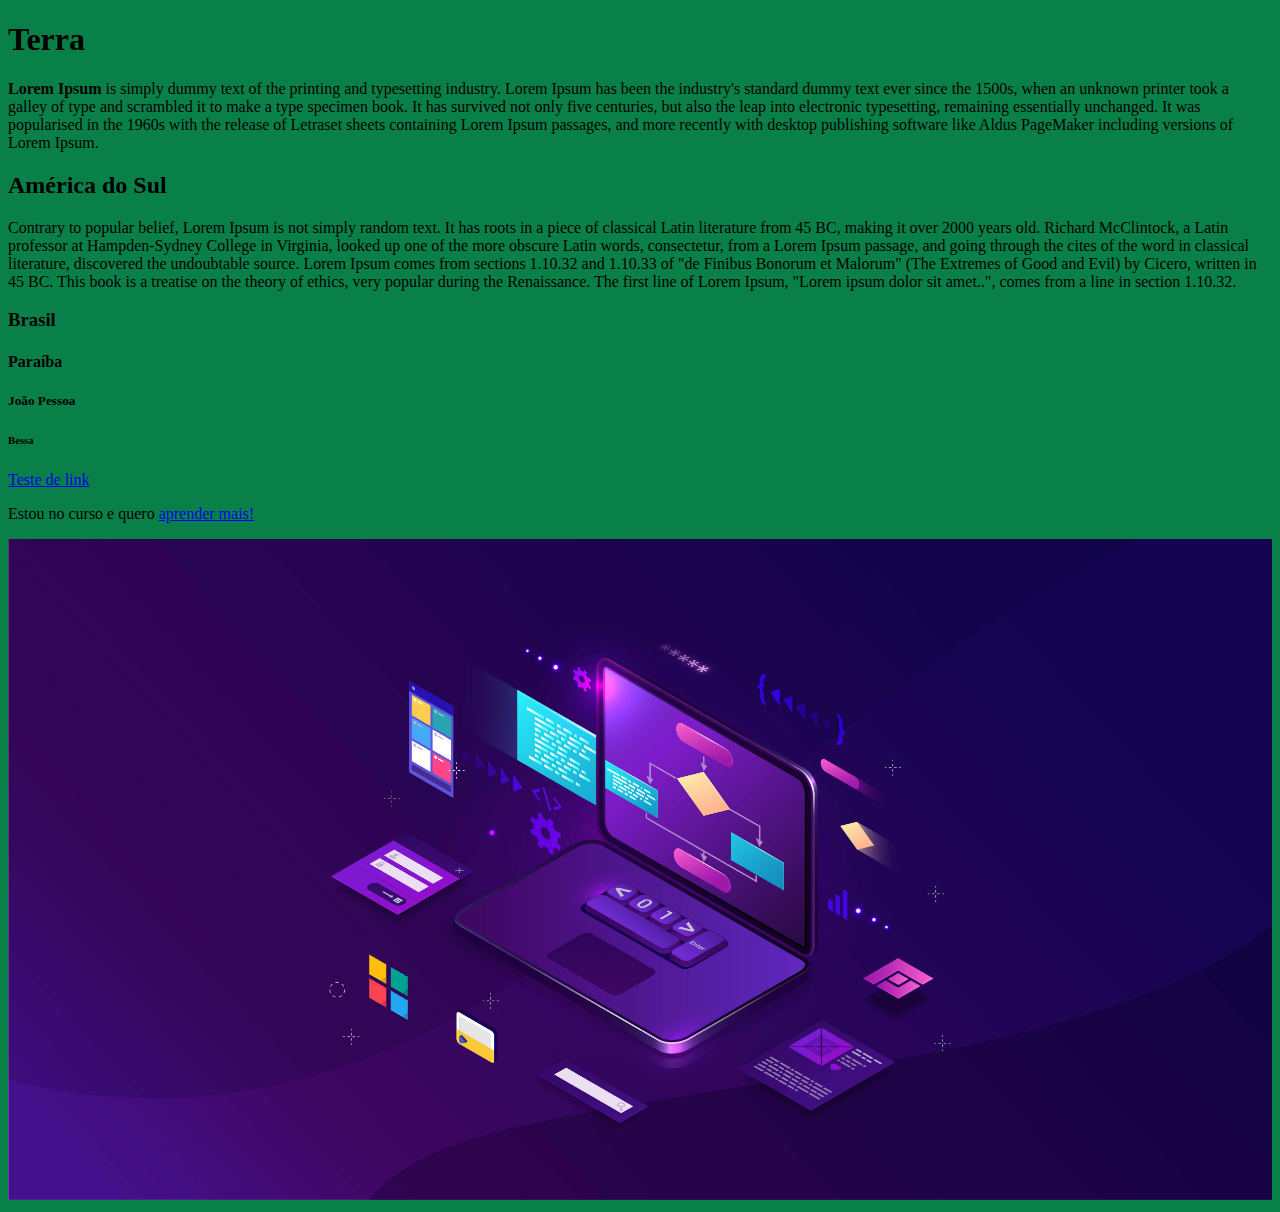
==== index.html @ 0dd31ca4 "content: study of image and text" ====
<!DOCTYPE html>
<html>
    <head>
        <title> Página para Exercícios HTML </title>
        <meta charset="UTF-8" />
        <meta name="description" context="Texto descritivo da página web." />
        <meta name="author" context="Edviges de Lima" />
        <meta name="viewport" context="width=device-width, initial-scale=1.0" />

        <link rel="stylesheet" type="text/css" href="estilos.css" />
        
        <script type="text/javascript" src="script.js"></script>

    </head>

    <main>

        <!-- Títulos em HTML -->
        <h1>Terra</h1>
        <p><strong>Lorem Ipsum</strong> is simply dummy text of the printing and typesetting industry. Lorem Ipsum has been the industry's standard dummy text ever since the 1500s, when an unknown printer took a galley of type and scrambled it to make a type specimen book. It has survived not only five centuries, but also the leap into electronic typesetting, remaining essentially unchanged. It was popularised in the 1960s with the release of Letraset sheets containing Lorem Ipsum passages, and more recently with desktop publishing software like Aldus PageMaker including versions of Lorem Ipsum.</p>
        <h2>América do Sul</h2>
        <p><span>Contrary to popular belief</span>, Lorem Ipsum is not simply random text. It has roots in a piece of classical Latin literature from 45 BC, making it over 2000 years old. Richard McClintock, a Latin professor at Hampden-Sydney College in Virginia, looked up one of the more obscure Latin words, consectetur, from a Lorem Ipsum passage, and going through the cites of the word in classical literature, discovered the undoubtable source. Lorem Ipsum comes from sections 1.10.32 and 1.10.33 of "de Finibus Bonorum et Malorum" (The Extremes of Good and Evil) by Cicero, written in 45 BC. This book is a treatise on the theory of ethics, very popular during the Renaissance. The first line of Lorem Ipsum, "Lorem ipsum dolor sit amet..", comes from a line in section 1.10.32.</p>
        <h3>Brasil</h3>
        <h4>Paraíba</h4>
        <h5>João Pessoa</h5>
        <h6>Bessa</h6>

        <!--Links -->
        <a href="https://google.com"
                title="Site do Google" target="_blank">
            Teste de link
        </a>

        <p>
            Estou no curso e quero 
            <a href="https://google.com"
                title="Site do Google" target="_blank">aprender mais!
            </a>
        </p>

        <a href="https://google.com" title="Site do Google" target="_blank">
            <img src="background.jpeg" class="responsive"/>
        </a>


    </main>

    <footer>

    </footer>
</html>
---- estilos.css ----
body{
    background-color: rgb(10, 128, 73);
}

.responsive{
    width: 100%;
    height: auto;
}
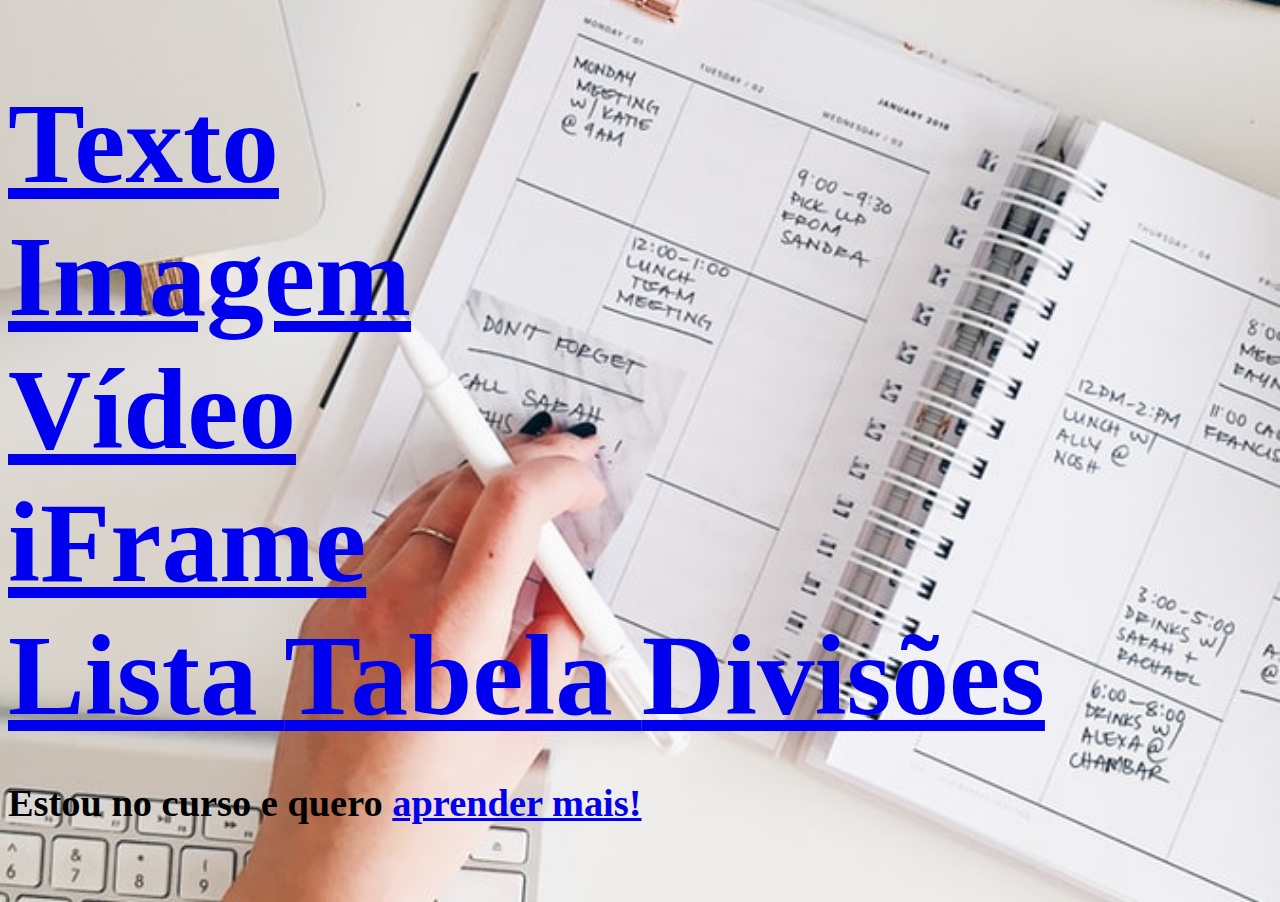
==== commit 47e1cfd8: "Estudos sobre títulos, imagem, vídeo, listas, etc." ====
--- a/index.html
+++ b/index.html
@@ -1,51 +1,63 @@
 <!DOCTYPE html>
 <html>
-    <head>
-        <title> Página para Exercícios HTML </title>
-        <meta charset="UTF-8" />
-        <meta name="description" context="Texto descritivo da página web." />
-        <meta name="author" context="Edviges de Lima" />
-        <meta name="viewport" context="width=device-width, initial-scale=1.0" />
 
-        <link rel="stylesheet" type="text/css" href="estilos.css" />
-        
-        <script type="text/javascript" src="script.js"></script>
+<head>
+    <title> Página para Exercícios HTML </title>
+    <meta charset="UTF-8" />
+    <meta name="description" context="Texto descritivo da página web." />
+    <meta name="author" context="Edviges de Lima" />
+    <meta name="viewport" context="width=device-width, initial-scale=1.0" />
 
-    </head>
+    <link rel="stylesheet" type="text/css" href="estilos.css" />
 
-    <main>
+    <script type="text/javascript" src="script.js"></script>
 
-        <!-- Títulos em HTML -->
-        <h1>Terra</h1>
-        <p><strong>Lorem Ipsum</strong> is simply dummy text of the printing and typesetting industry. Lorem Ipsum has been the industry's standard dummy text ever since the 1500s, when an unknown printer took a galley of type and scrambled it to make a type specimen book. It has survived not only five centuries, but also the leap into electronic typesetting, remaining essentially unchanged. It was popularised in the 1960s with the release of Letraset sheets containing Lorem Ipsum passages, and more recently with desktop publishing software like Aldus PageMaker including versions of Lorem Ipsum.</p>
-        <h2>América do Sul</h2>
-        <p><span>Contrary to popular belief</span>, Lorem Ipsum is not simply random text. It has roots in a piece of classical Latin literature from 45 BC, making it over 2000 years old. Richard McClintock, a Latin professor at Hampden-Sydney College in Virginia, looked up one of the more obscure Latin words, consectetur, from a Lorem Ipsum passage, and going through the cites of the word in classical literature, discovered the undoubtable source. Lorem Ipsum comes from sections 1.10.32 and 1.10.33 of "de Finibus Bonorum et Malorum" (The Extremes of Good and Evil) by Cicero, written in 45 BC. This book is a treatise on the theory of ethics, very popular during the Renaissance. The first line of Lorem Ipsum, "Lorem ipsum dolor sit amet..", comes from a line in section 1.10.32.</p>
-        <h3>Brasil</h3>
-        <h4>Paraíba</h4>
-        <h5>João Pessoa</h5>
-        <h6>Bessa</h6>
+</head>
 
+<main>
+
+    <h1>
         <!--Links -->
-        <a href="https://google.com"
-                title="Site do Google" target="_blank">
-            Teste de link
+
+        <a href="texto.html" title="Texto" target="_parent">
+            Texto
+        </a><br>
+
+        <a href="image.html" title="Imagem" target="_parent">
+            Imagem
+        </a><br>
+
+        <a href="video.html" title="Vídeo" target="_parent">
+            Vídeo
+        </a><br>
+
+        <a href="iframe.html" title="iFrame" target="_parent">
+            iFrame
+        </a><br>
+
+        <a href="lista.html" title="Lista" target="_parent">
+            Lista
+        </a>
+
+        <a href="tabela.html" title="Tabela" target="_parent">
+            Tabela
+        </a>
+
+        <a href="divisao.html" title="Divisões" target="_parent">
+            Divisões
         </a>
 
         <p>
-            Estou no curso e quero 
-            <a href="https://google.com"
-                title="Site do Google" target="_blank">aprender mais!
+            Estou no curso e quero
+            <a href="https://google.com" title="Site do Google" target="_parent">aprender mais!
             </a>
         </p>
+    </h1>
 
-        <a href="https://google.com" title="Site do Google" target="_blank">
-            <img src="background.jpeg" class="responsive"/>
-        </a>
+</main>
 
+<footer>
 
-    </main>
+</footer>
 
-    <footer>
-
-    </footer>
 </html>--- a/estilos.css
+++ b/estilos.css
@@ -1,8 +1,37 @@
-body{
-    background-color: rgb(10, 128, 73);
+
+
+body {
+    background-image: url("./media/img-1.png");
+    background-position: center;
+    /* Center the image */
+    background-repeat: no-repeat;
+    /* Do not repeat the image */
+    background-size: cover;
+    /* Resize the background image to cover the entire container */
 }
 
-.responsive{
+.responsive {
     width: 100%;
     height: auto;
+}
+
+img{
+    max-width:100%;
+    height:auto;
+}
+h1 {
+    font-size: 9vw;
+}
+
+h2 {
+    font-size: 7vw;
+}
+
+h3 {
+    font-size: 5vw;
+  }
+  
+
+p {
+    font-size: 3vw;
 }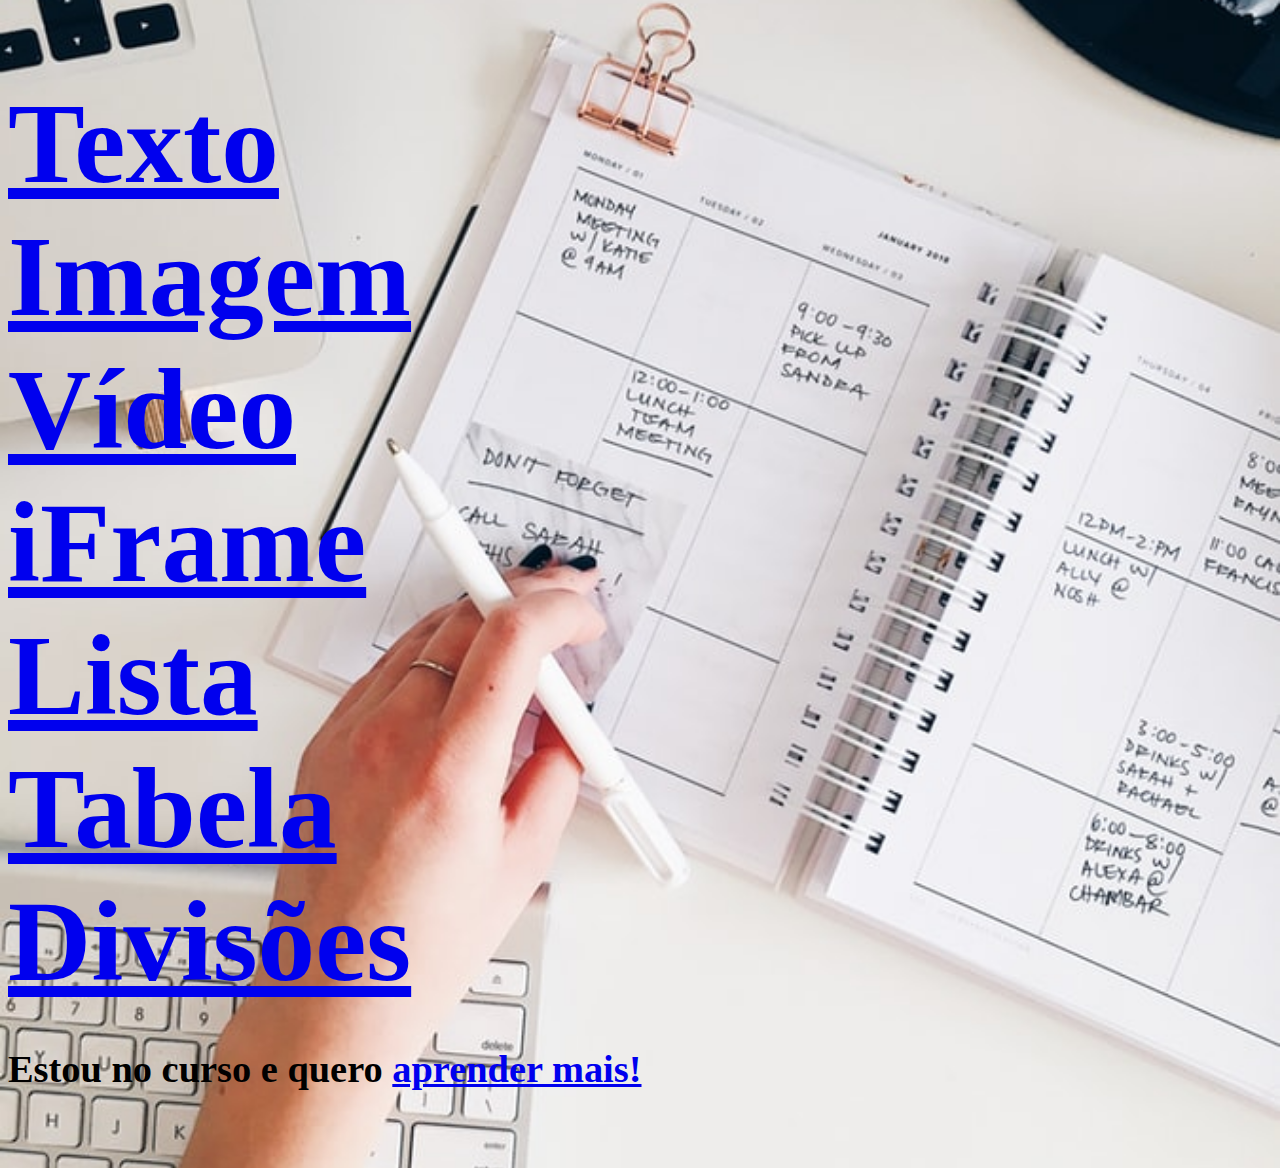
==== commit 8f813552: "modified:   divisao.html 	modified:   index.html" ====
--- a/index.html
+++ b/index.html
@@ -37,15 +37,15 @@
 
         <a href="lista.html" title="Lista" target="_parent">
             Lista
-        </a>
+        </a><br>
 
         <a href="tabela.html" title="Tabela" target="_parent">
             Tabela
-        </a>
+        </a><br>
 
         <a href="divisao.html" title="Divisões" target="_parent">
             Divisões
-        </a>
+        </a><br>
 
         <p>
             Estou no curso e quero
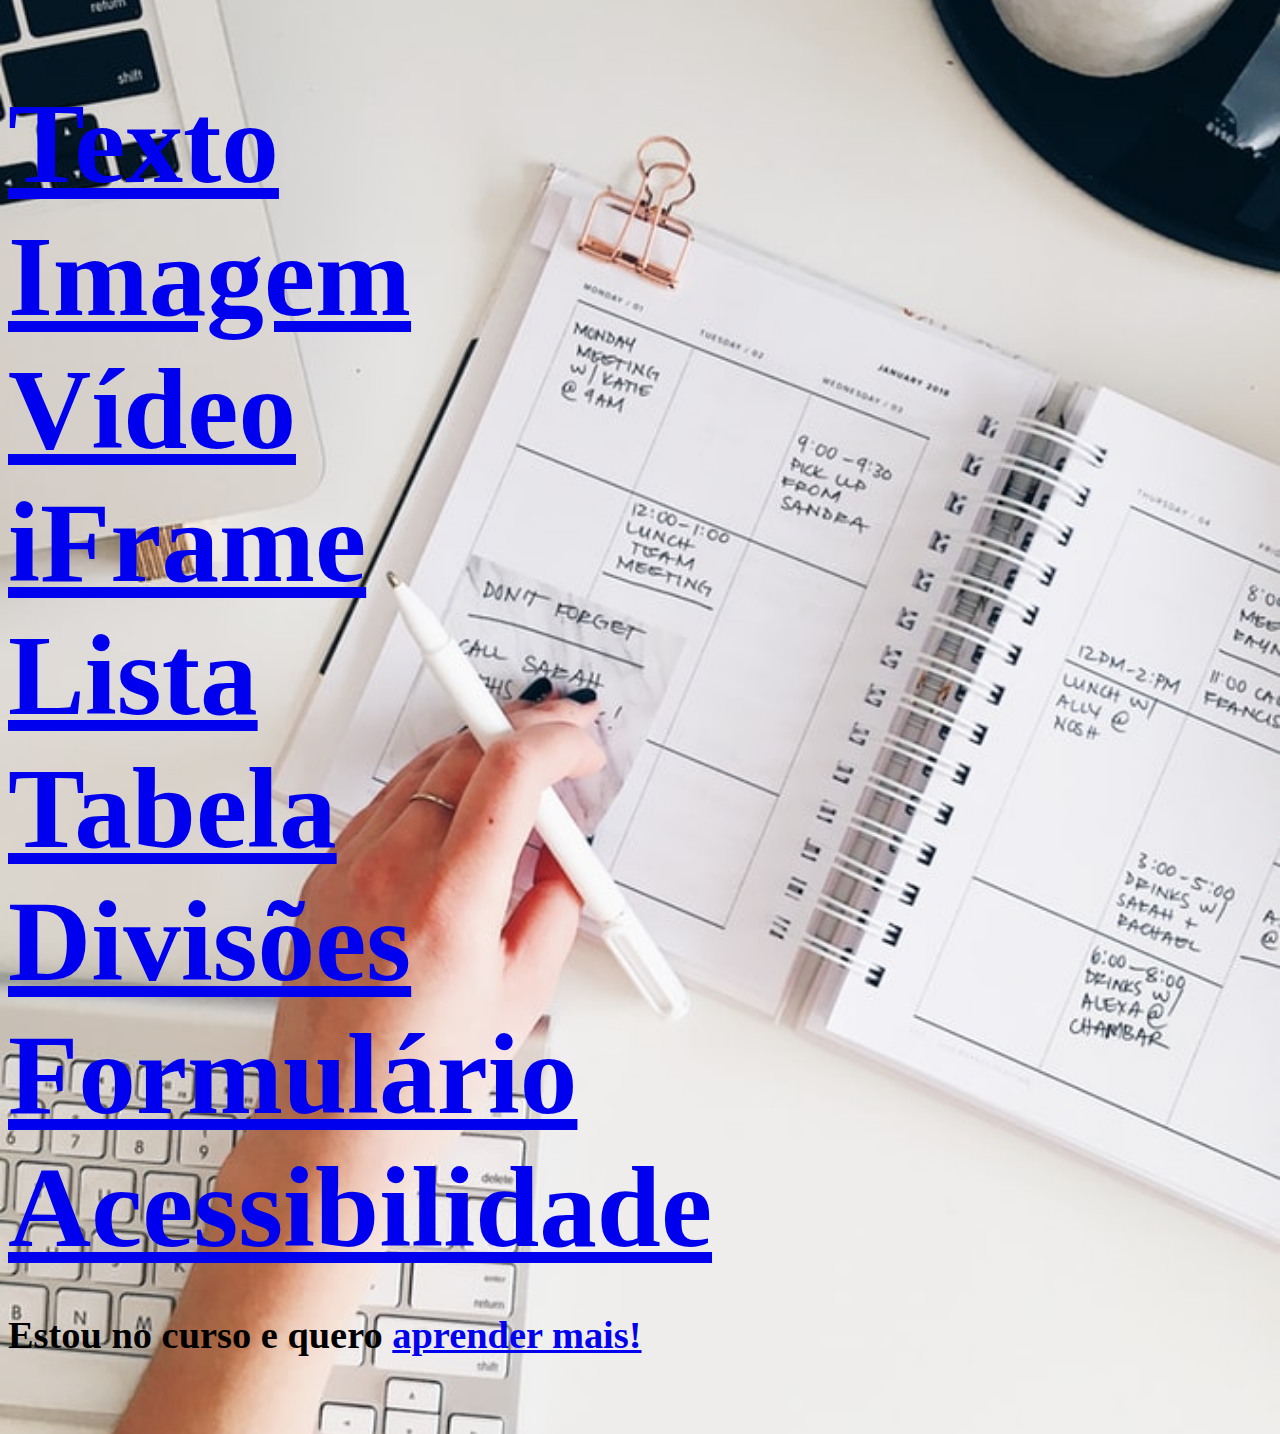
==== commit 68b8366f: "Estudo sobre formulário e acessibilidade" ====
--- a/index.html
+++ b/index.html
@@ -47,6 +47,14 @@
             Divisões
         </a><br>
 
+        <a href="formulario.html" title="Formulário" target="_parent">
+            Formulário
+        </a><br>
+
+        <a href="acessibilidade-landmarks.html" title="Acessibilidade" target="_parent">
+            Acessibilidade
+        </a><br>
+
         <p>
             Estou no curso e quero
             <a href="https://google.com" title="Site do Google" target="_parent">aprender mais!
